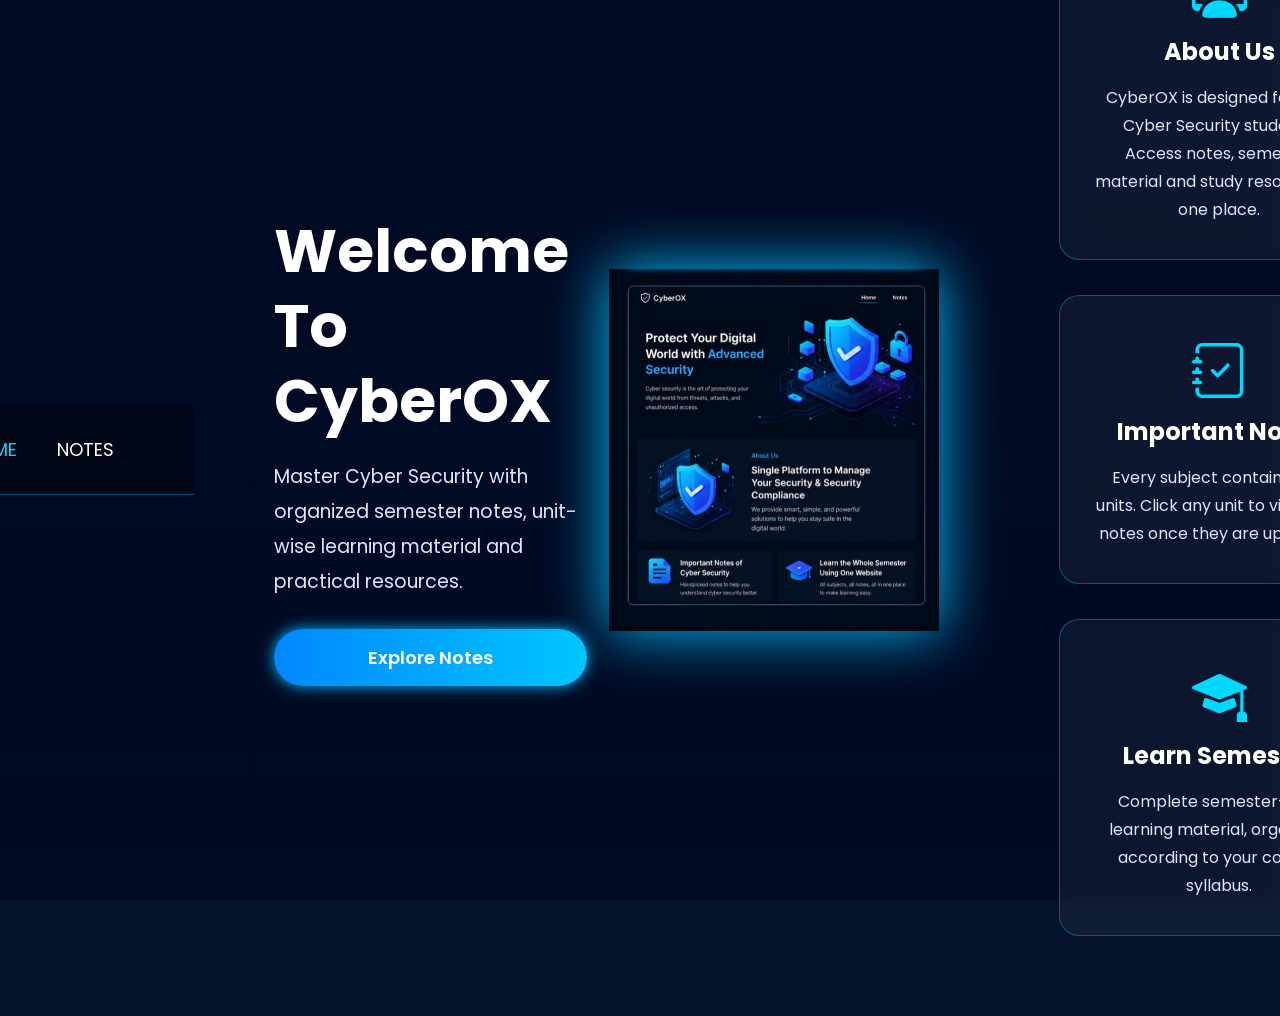
==== home.html @ 8b753ce7 "Add files via upload" ====
<!DOCTYPE html>
<html lang="en">

<head>

    <meta charset="UTF-8">

    <meta name="viewport" content="width=device-width, initial-scale=1.0">

    <title>CyberOX | Home</title>

    <link rel="stylesheet" href="style.css">

    <link href="https://fonts.googleapis.com/css2?family=Poppins:wght@300;400;500;600;700&display=swap" rel="stylesheet">

    <link rel="stylesheet"
    href="https://cdn.jsdelivr.net/npm/bootstrap-icons@1.11.3/font/bootstrap-icons.min.css">

</head>

<body class="home-body">

<div class="home-bg"></div>

<!-- ================= NAVBAR ================= -->

<nav class="navbar">

    <div class="logo">

        <img src="shield.png" width="45">

        <span>CyberOX</span>

    </div>

    <ul>

        <li><a href="home.html" class="active">HOME</a></li>

        <li><a href="notes.html">NOTES</a></li>

    </ul>

</nav>

<!-- ================= HERO ================= -->

<section class="hero">

<div class="hero-left">

<h1>

Welcome To<br>

CyberOX

</h1>

<p>

Master Cyber Security with organized semester notes,
unit-wise learning material and practical resources.

</p>

<a href="notes.html">

<button>

Explore Notes

</button>

</a>

</div>

<div class="hero-right">

<img src="shield.png" class="shield">

</div>

</section>

<!-- ================= CARDS ================= -->

<section class="cards">

<div class="card">

<i class="bi bi-person-workspace"></i>

<h2>About Us</h2>

<p>

CyberOX is designed for MSc Cyber Security students.
Access notes, semester material and study resources in one place.

</p>

</div>

<div class="card">

<i class="bi bi-journal-check"></i>

<h2>Important Notes</h2>

<p>

Every subject contains four units.
Click any unit to view your notes once they are uploaded.

</p>

</div>

<div class="card">

<i class="bi bi-mortarboard-fill"></i>

<h2>Learn Semester</h2>

<p>

Complete semester-wise learning material,
organized according to your college syllabus.

</p>

</div>

</section>

<footer>

© 2026 CyberOX | MSc Cyber Security

</footer>

</body>

</html>
---- style.css ----
/* ==========================
   GOOGLE FONT
========================== */
*{
    margin:0;
    padding:0;
    box-sizing:border-box;
    font-family:'Poppins',sans-serif;
}

body{
    height:100vh;
    display:flex;
    justify-content:center;
    align-items:center;
    overflow:hidden;
    background:#020817;
    position:relative;
}

/* ==========================
   BACKGROUND
========================== */

.background{
    position:fixed;
    inset:0;
    background:
    linear-gradient(rgba(1,8,30,.90),rgba(1,8,30,.90)),
    url("hacker.jpg");
    background-size:cover;
    background-position:center;
    background-repeat:no-repeat;
    z-index:-3;
}

/* Blue overlay */
.background::before{
    content:"";
    position:absolute;
    width:100%;
    height:100%;
    background:
    radial-gradient(circle at top right,
    rgba(0,170,255,.35),
    transparent 55%);
}

/* ==========================
   LOGIN CONTAINER
========================== */

.login-container{

    width:950px;
    height:520px;

    display:flex;

    border-radius:25px;

    overflow:hidden;

    background:rgba(8,15,35,.75);

    backdrop-filter:blur(12px);

    border:2px solid rgba(0,174,255,.5);

    box-shadow:

    0 0 15px #00bfff,

    0 0 35px rgba(0,180,255,.4),

    0 0 80px rgba(0,150,255,.15);

}

/* ==========================
   LEFT PANEL
========================== */

.login-box{

    width:50%;

    padding:65px 55px;

    color:white;

}

.login-box h1{

    font-size:42px;

    margin-bottom:50px;

}

/* ==========================
   INPUT BOX
========================== */

.input-box{

    position:relative;

    margin-bottom:35px;

}

.input-box input{

    width:100%;

    background:transparent;

    border:none;

    border-bottom:2px solid #8ebdff;

    padding:14px 0;

    color:white;

    font-size:18px;

    outline:none;

}

.input-box input::placeholder{

    color:#b8d7ff;

}

.input-box i{

    position:absolute;

    right:10px;

    top:50%;

    transform:translateY(-50%);

    color:#67c5ff;

    font-size:20px;

}

/* ==========================
   BUTTON
========================== */

button{

    width:100%;

    padding:15px;

    border:none;

    border-radius:35px;

    font-size:18px;

    font-weight:600;

    cursor:pointer;

    color:white;

    background:linear-gradient(90deg,#0088ff,#00c6ff);

    transition:.35s;

    box-shadow:

    0 0 15px #00b7ff;

}

button:hover{

    transform:translateY(-3px);

    box-shadow:

    0 0 25px #00c6ff,

    0 0 60px rgba(0,198,255,.6);

}

/* ==========================
   RIGHT PANEL
========================== */

.welcome{

    width:50%;

    position:relative;

    display:flex;

    flex-direction:column;

    justify-content:center;

    align-items:center;

    color:white;

    text-align:center;

    overflow:hidden;

    background:linear-gradient(135deg,#0b63ff,#33d0ff);

    clip-path:polygon(22% 0,100% 0,100% 100%,0 100%);

}

.welcome::before{

    content:"";

    position:absolute;

    width:500px;

    height:500px;

    border-radius:50%;

    background:rgba(255,255,255,.08);

    filter:blur(25px);

    animation:pulse 6s infinite;

}

.welcome h1{

    font-size:48px;

    z-index:2;

    margin-bottom:20px;

    text-shadow:0 0 12px #fff;

}

.welcome p{

    z-index:2;

    font-size:20px;

    line-height:35px;

    color:#eaf8ff;

}

/* ==========================
   FLOATING GLOW CIRCLES
========================== */

.circle{

    position:absolute;

    border-radius:50%;

    filter:blur(60px);

    animation:float 10s infinite ease-in-out;

}

.c1{

    width:220px;
    height:220px;

    background:#00bfff;

    top:-70px;
    left:-80px;

}

.c2{

    width:180px;
    height:180px;

    background:#0066ff;

    right:-60px;
    bottom:-40px;

}

.c3{

    width:120px;
    height:120px;

    background:#22d3ff;

    top:60%;

    left:15%;

}

/* ==========================
   ANIMATION
========================== */

@keyframes float{

0%{

transform:translateY(0px);

}

50%{

transform:translateY(-30px);

}

100%{

transform:translateY(0px);

}

}

@keyframes pulse{

0%{

transform:scale(1);

opacity:.4;

}

50%{

transform:scale(1.2);

opacity:.7;

}

100%{

transform:scale(1);

opacity:.4;

}

}

/* ==========================
   RESPONSIVE
========================== */

@media(max-width:900px){

.login-container{

width:95%;

height:auto;

flex-direction:column;

}

.login-box{

width:100%;

padding:50px 30px;

}

.welcome{

width:100%;

height:280px;

clip-path:none;

}

.welcome h1{

font-size:34px;

}

.welcome p{

font-size:17px;

line-height:30px;

}

}

/*==========================
HOME PAGE
==========================*/

.home-body{

background:#04122b;

color:white;

overflow-x:hidden;

}

.home-bg{

position:fixed;

inset:0;

background:

linear-gradient(rgba(0,10,35,.85),rgba(0,10,35,.92)),

url("hacker.jpg");

background-size:cover;

background-position:center;

z-index:-1;

}

.navbar{

display:flex;

justify-content:space-between;

align-items:center;

padding:20px 80px;

background:rgba(0,0,0,.4);

backdrop-filter:blur(8px);

border-bottom:1px solid rgba(0,180,255,.4);

}

.logo{

display:flex;

align-items:center;

gap:12px;

font-size:28px;

font-weight:bold;

color:#00d9ff;

}

.navbar ul{

display:flex;

list-style:none;

gap:40px;

}

.navbar a{

text-decoration:none;

color:white;

font-size:18px;

transition:.3s;

}

.navbar a:hover{

color:#00d9ff;

}

.active{

color:#00d9ff !important;

}

.hero{

display:flex;

justify-content:space-between;

align-items:center;

padding:80px;

}

.hero-left{

width:50%;

}

.hero-left h1{

font-size:60px;

line-height:75px;

margin-bottom:20px;

}

.hero-left p{

font-size:19px;

line-height:35px;

color:#d5e9ff;

margin-bottom:30px;

}

.hero-right{

width:40%;

display:flex;

justify-content:center;

}

.shield{

width:330px;

animation:float 5s infinite;

filter:drop-shadow(0 0 30px #00bfff);

}

.cards{

display:flex;

justify-content:center;

gap:35px;

padding:30px 80px 80px;

flex-wrap:wrap;

}

.card{

width:320px;

padding:35px;

background:rgba(255,255,255,.05);

border:1px solid rgba(0,180,255,.4);

border-radius:20px;

backdrop-filter:blur(12px);

transition:.4s;

text-align:center;

}

.card:hover{

transform:translateY(-10px);

box-shadow:0 0 25px #00bfff;

}

.card i{

font-size:55px;

color:#00d9ff;

margin-bottom:15px;

}

.card h2{

margin-bottom:15px;

}

.card p{

color:#d9e7ff;

line-height:28px;

}

footer{

text-align:center;

padding:25px;

font-size:16px;

color:#b6dcff;

}

/*=====================
NOTES PAGE
======================*/

.subject-title{

text-align:center;

font-size:42px;

margin:50px 0;

color:#00d9ff;

text-shadow:0 0 20px #00bfff;

}

.subjects{

width:85%;

margin:auto;

display:grid;

grid-template-columns:repeat(auto-fit,minmax(320px,1fr));

gap:25px;

padding-bottom:60px;

}

.subject{

background:rgba(255,255,255,.05);

border:1px solid rgba(0,180,255,.5);

border-radius:15px;

overflow:hidden;

backdrop-filter:blur(10px);

transition:.4s;

}

.subject:hover{

box-shadow:0 0 20px #00bfff;

transform:translateY(-5px);

}

.subject summary{

padding:18px 25px;

font-size:20px;

cursor:pointer;

font-weight:600;

color:white;

list-style:none;

}

.subject summary::-webkit-details-marker{

display:none;

}

.subject summary::after{

content:"▼";

float:right;

color:#00d9ff;

}

.subject[open] summary::after{

content:"▲";

}

.units{

display:flex;

flex-direction:column;

padding:15px;

}

.units a{

padding:14px;

margin:8px 0;

text-decoration:none;

color:white;

border-radius:10px;

background:#0d2748;

transition:.3s;

}

.units a:hover{

background:#00bfff;

color:#001428;

font-weight:bold;

}

/*=========================
UNIT PAGE
==========================*/

.unit-container{

width:700px;

margin:100px auto;

padding:50px;

text-align:center;

background:rgba(255,255,255,.05);

border:2px solid rgba(0,180,255,.4);

border-radius:25px;

backdrop-filter:blur(15px);

box-shadow:0 0 25px rgba(0,180,255,.4);

animation:float 5s infinite;

}

.unit-container i{

font-size:90px;

color:#00d9ff;

margin-bottom:25px;

}

.unit-container h1{

font-size:40px;

margin-bottom:20px;

color:white;

}

.unit-container p{

font-size:20px;

line-height:35px;

color:#d5e9ff;

margin-bottom:40px;

}

.back-btn{

width:250px;

}
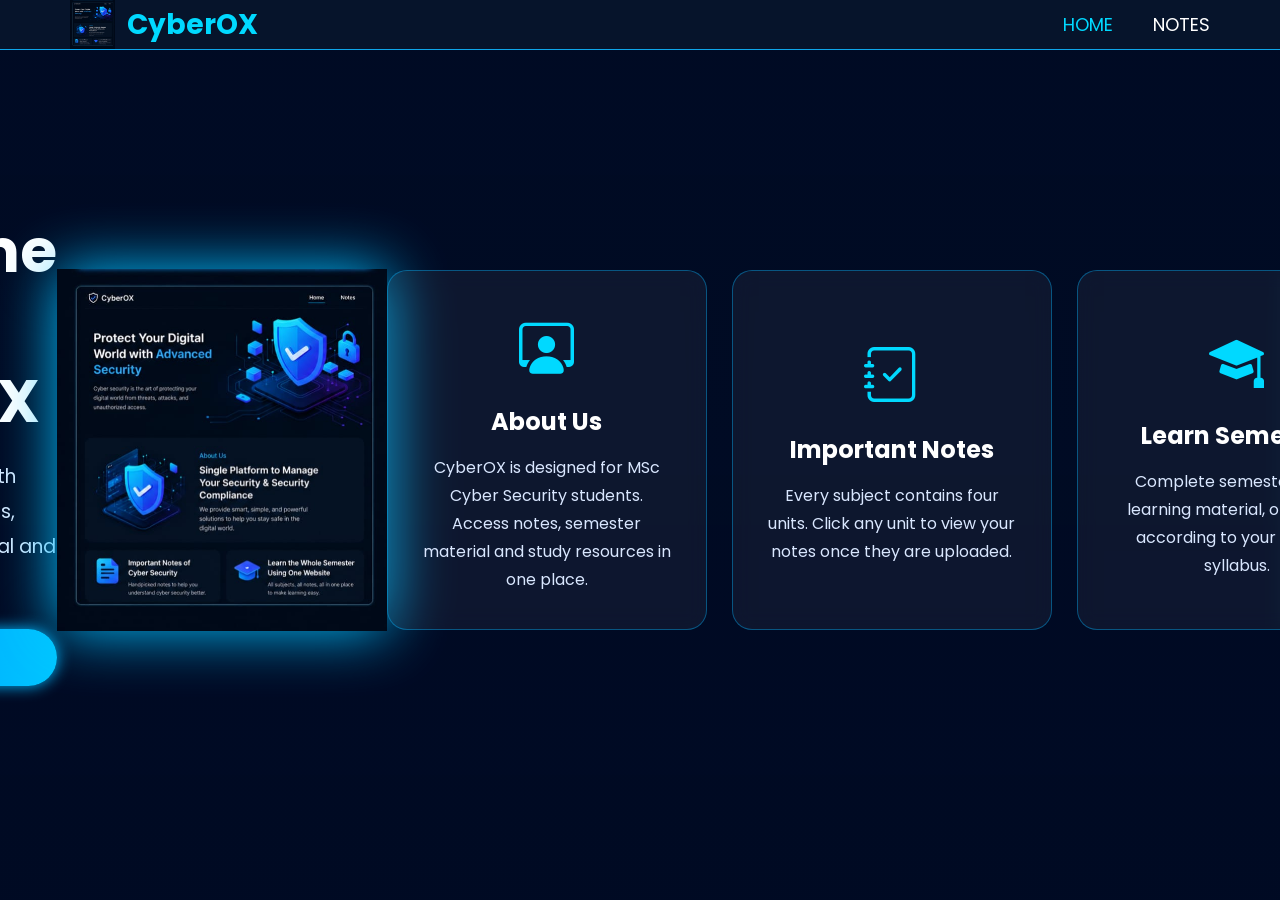
==== commit 84acac60: "Fix HTML formatting and clean up code" ====
--- a/home.html
+++ b/home.html
@@ -4,7 +4,6 @@
 <head>
 
     <meta charset="UTF-8">
-
     <meta name="viewport" content="width=device-width, initial-scale=1.0">
 
     <title>CyberOX | Home</title>
@@ -27,19 +26,13 @@
 <nav class="navbar">
 
     <div class="logo">
-
         <img src="shield.png" width="45">
-
         <span>CyberOX</span>
-
     </div>
 
     <ul>
-
         <li><a href="home.html" class="active">HOME</a></li>
-
         <li><a href="notes.html">NOTES</a></li>
-
     </ul>
 
 </nav>
@@ -48,100 +41,87 @@
 
 <section class="hero">
 
-<div class="hero-left">
+    <!-- LEFT SIDE -->
 
-<h1>
+    <div class="hero-left">
 
-Welcome To<br>
+        <h1>
+            Welcome To<br>
+            CyberOX
+        </h1>
 
-CyberOX
+        <p>
+            Master Cyber Security with organized semester notes,
+            unit-wise learning material and practical resources.
+        </p>
 
-</h1>
+        <a href="notes.html">
+            <button>Explore Notes</button>
+        </a>
 
-<p>
+    </div>
 
-Master Cyber Security with organized semester notes,
-unit-wise learning material and practical resources.
+    <!-- CENTER IMAGE -->
 
-</p>
+    <div class="hero-right">
 
-<a href="notes.html">
+        <img src="shield.png" class="shield">
 
-<button>
+    </div>
 
-Explore Notes
+    <!-- RIGHT SIDE CARDS -->
 
-</button>
+    <div class="cards">
 
-</a>
+        <div class="card">
 
-</div>
+            <i class="bi bi-person-workspace"></i>
 
-<div class="hero-right">
+            <h2>About Us</h2>
 
-<img src="shield.png" class="shield">
+            <p>
+                CyberOX is designed for MSc Cyber Security students.
+                Access notes, semester material and study resources in one place.
+            </p>
 
-</div>
+        </div>
 
-</section>
+        <div class="card">
 
-<!-- ================= CARDS ================= -->
+            <i class="bi bi-journal-check"></i>
 
-<section class="cards">
+            <h2>Important Notes</h2>
 
-<div class="card">
+            <p>
+                Every subject contains four units.
+                Click any unit to view your notes once they are uploaded.
+            </p>
 
-<i class="bi bi-person-workspace"></i>
+        </div>
 
-<h2>About Us</h2>
+        <div class="card">
 
-<p>
+            <i class="bi bi-mortarboard-fill"></i>
 
-CyberOX is designed for MSc Cyber Security students.
-Access notes, semester material and study resources in one place.
+            <h2>Learn Semester</h2>
 
-</p>
+            <p>
+                Complete semester-wise learning material,
+                organized according to your college syllabus.
+            </p>
 
-</div>
+        </div>
 
-<div class="card">
-
-<i class="bi bi-journal-check"></i>
-
-<h2>Important Notes</h2>
-
-<p>
-
-Every subject contains four units.
-Click any unit to view your notes once they are uploaded.
-
-</p>
-
-</div>
-
-<div class="card">
-
-<i class="bi bi-mortarboard-fill"></i>
-
-<h2>Learn Semester</h2>
-
-<p>
-
-Complete semester-wise learning material,
-organized according to your college syllabus.
-
-</p>
-
-</div>
+    </div>
 
 </section>
 
 <footer>
 
-© 2026 CyberOX | MSc Cyber Security
+    © 2026 CyberOX | MSc Cyber Security
 
 </footer>
 
 </body>
 
-</html>+</html>
--- a/style.css
+++ b/style.css
@@ -463,164 +463,175 @@
 }
 
 .navbar{
+    position: fixed;
+    top: 0;
+    left: 0;
+    width: 100%;
+
+    hight: 75px;
+
+    display: flex;
+    justify-content: space-between;
+    align-items: center;
+
+    padding: 0 70px;
+
+    background: #06142b;
+
+    backdrop-filter: blur(10px);
+
+    border-bottom: 1px solid #0ea5e9;
+
+    z-index: 9999;
+}
+
+.navbar ul{
+    display:flex;
+
+    list-style:none;
+
+    gap:40px;
+
+    margin:0;
+
+    padding:0;
+}
+
+.logo{
+    display:flex;
+
+    align-items:center;
+
+    gap:12px;
+
+    font-size:28px;
+
+    font-weight:bold;
+
+    color:#00d9ff;
+}
+.navbar a{
+
+text-decoration:none;
+
+color:white;
+
+font-size:18px;
+
+transition:.3s;
+
+}
+
+.navbar a:hover{
+
+color:#00d9ff;
+
+}
+
+.active{
+
+color:#00d9ff !important;
+
+}
+
+.hero{
+    display: flex;
+    justify-content: space-between;
+    align-items: center;
+    
+    width: 100%
+
+    padding: 120px 80px 50px;
+
+    min-height: 100vh;
+}
+
+.hero-left{
+
+width:50%;
+
+}
+
+.hero-left h1{
+
+font-size:60px;
+
+line-height:75px;
+
+margin-bottom:20px;
+
+}
+
+.hero-left p{
+
+font-size:19px;
+
+line-height:35px;
+
+color:#d5e9ff;
+
+margin-bottom:30px;
+
+}
+
+.hero-right{
+
+width:40%;
 
 display:flex;
 
-justify-content:space-between;
-
-align-items:center;
-
-padding:20px 80px;
-
-background:rgba(0,0,0,.4);
-
-backdrop-filter:blur(8px);
-
-border-bottom:1px solid rgba(0,180,255,.4);
-
-}
-
-.logo{
+justify-content:center;
+
+}
+
+.shield{
+
+width:330px;
+
+animation:float 5s infinite;
+
+filter:drop-shadow(0 0 30px #00bfff);
+
+}
+
+.cards{
 
 display:flex;
-
-align-items:center;
-
-gap:12px;
-
-font-size:28px;
-
-font-weight:bold;
-
-color:#00d9ff;
-
-}
-
-.navbar ul{
+justify-content: space-betwwen;
+align items: flex-start;
+
+gap:25px;
+
+width: 95%;
+margin: 60px auto:
+
+
+flex-wrap:nowrap;
+
+}
+
+.card{
+
+width:320px;
+min-hight:250px;
+
+padding:35px;
+
+background:rgba(255,255,255,.05);
+
+border:1px solid rgba(0,180,255,.4);
+
+border-radius:20px;
+
+backdrop-filter:blur(10px);
+
+transition:.4s;
+
+text-align:center;
 
 display:flex;
-
-list-style:none;
-
-gap:40px;
-
-}
-
-.navbar a{
-
-text-decoration:none;
-
-color:white;
-
-font-size:18px;
-
-transition:.3s;
-
-}
-
-.navbar a:hover{
-
-color:#00d9ff;
-
-}
-
-.active{
-
-color:#00d9ff !important;
-
-}
-
-.hero{
-
-display:flex;
-
-justify-content:space-between;
-
-align-items:center;
-
-padding:80px;
-
-}
-
-.hero-left{
-
-width:50%;
-
-}
-
-.hero-left h1{
-
-font-size:60px;
-
-line-height:75px;
-
-margin-bottom:20px;
-
-}
-
-.hero-left p{
-
-font-size:19px;
-
-line-height:35px;
-
-color:#d5e9ff;
-
-margin-bottom:30px;
-
-}
-
-.hero-right{
-
-width:40%;
-
-display:flex;
-
+flex-direction:column;
 justify-content:center;
-
-}
-
-.shield{
-
-width:330px;
-
-animation:float 5s infinite;
-
-filter:drop-shadow(0 0 30px #00bfff);
-
-}
-
-.cards{
-
-display:flex;
-
-justify-content:center;
-
-gap:35px;
-
-padding:30px 80px 80px;
-
-flex-wrap:wrap;
-
-}
-
-.card{
-
-width:320px;
-
-padding:35px;
-
-background:rgba(255,255,255,.05);
-
-border:1px solid rgba(0,180,255,.4);
-
-border-radius:20px;
-
-backdrop-filter:blur(12px);
-
-transition:.4s;
-
-text-align:center;
 
 }
 
@@ -866,4 +877,4 @@
 
 width:250px;
 
-}+}
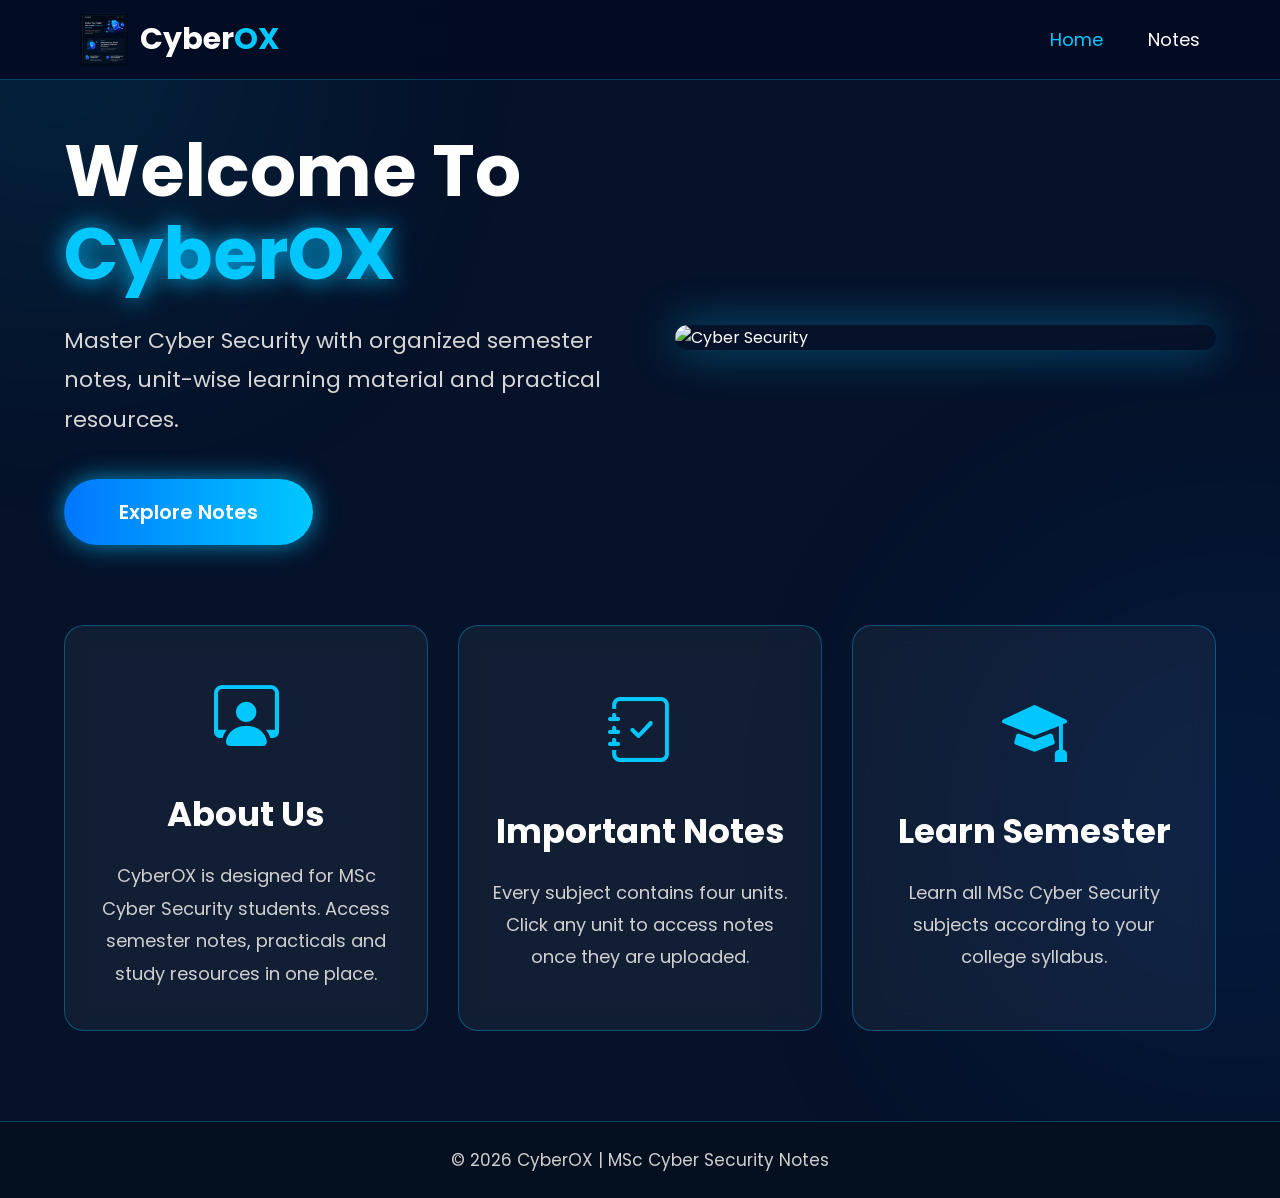
==== commit 7060873c: "Revamp home.html with new layout and styles Updated HTML structure and styling for the home page, in" ====
--- a/home.html
+++ b/home.html
@@ -13,65 +13,82 @@
     <link href="https://fonts.googleapis.com/css2?family=Poppins:wght@300;400;500;600;700&display=swap" rel="stylesheet">
 
     <link rel="stylesheet"
-    href="https://cdn.jsdelivr.net/npm/bootstrap-icons@1.11.3/font/bootstrap-icons.min.css">
+        href="https://cdn.jsdelivr.net/npm/bootstrap-icons@1.11.3/font/bootstrap-icons.min.css">
 
 </head>
 
-<body class="home-body">
+<body class="home-page">
 
-<div class="home-bg"></div>
+    <!-- Background Glow -->
+    <div class="bg-glow glow1"></div>
+    <div class="bg-glow glow2"></div>
 
-<!-- ================= NAVBAR ================= -->
+    <!-- ================= NAVBAR ================= -->
 
-<nav class="navbar">
+    <nav class="navbar">
 
-    <div class="logo">
-        <img src="shield.png" width="45">
-        <span>CyberOX</span>
-    </div>
+        <div class="logo">
 
-    <ul>
-        <li><a href="home.html" class="active">HOME</a></li>
-        <li><a href="notes.html">NOTES</a></li>
-    </ul>
+            <img src="shield.png" alt="Logo">
 
-</nav>
+            <h2>Cyber<span>OX</span></h2>
 
-<!-- ================= HERO ================= -->
+        </div>
 
-<section class="hero">
+        <ul>
 
-    <!-- LEFT SIDE -->
+            <li><a href="home.html" class="active">Home</a></li>
 
-    <div class="hero-left">
+            <li><a href="notes.html">Notes</a></li>
 
-        <h1>
-            Welcome To<br>
-            CyberOX
-        </h1>
+        </ul>
 
-        <p>
-            Master Cyber Security with organized semester notes,
-            unit-wise learning material and practical resources.
-        </p>
+    </nav>
 
-        <a href="notes.html">
-            <button>Explore Notes</button>
-        </a>
+    <!-- ================= HERO ================= -->
 
-    </div>
+    <section class="hero">
 
-    <!-- CENTER IMAGE -->
+        <!-- LEFT -->
 
-    <div class="hero-right">
+        <div class="hero-content">
 
-        <img src="shield.png" class="shield">
+            <h1>
 
-    </div>
+                Welcome To <br>
 
-    <!-- RIGHT SIDE CARDS -->
+                <span>CyberOX</span>
 
-    <div class="cards">
+            </h1>
+
+            <p>
+
+                Master Cyber Security with organized semester notes,
+                unit-wise learning material and practical resources.
+
+            </p>
+
+            <a href="notes.html" class="btn">
+
+                Explore Notes
+
+            </a>
+
+        </div>
+
+        <!-- RIGHT -->
+
+        <div class="hero-image">
+
+            <img src="homepage.png" alt="Cyber Security">
+
+        </div>
+
+    </section>
+
+    <!-- ================= CARDS ================= -->
+
+    <section class="services">
 
         <div class="card">
 
@@ -80,8 +97,11 @@
             <h2>About Us</h2>
 
             <p>
+
                 CyberOX is designed for MSc Cyber Security students.
-                Access notes, semester material and study resources in one place.
+                Access semester notes, practicals and study resources
+                in one place.
+
             </p>
 
         </div>
@@ -93,8 +113,10 @@
             <h2>Important Notes</h2>
 
             <p>
+
                 Every subject contains four units.
-                Click any unit to view your notes once they are uploaded.
+                Click any unit to access notes once they are uploaded.
+
             </p>
 
         </div>
@@ -106,21 +128,23 @@
             <h2>Learn Semester</h2>
 
             <p>
-                Complete semester-wise learning material,
-                organized according to your college syllabus.
+
+                Learn all MSc Cyber Security subjects
+                according to your college syllabus.
+
             </p>
 
         </div>
 
-    </div>
+    </section>
 
-</section>
+    <!-- ================= FOOTER ================= -->
 
-<footer>
+    <footer>
 
-    © 2026 CyberOX | MSc Cyber Security
+        © 2026 CyberOX | MSc Cyber Security Notes
 
-</footer>
+    </footer>
 
 </body>
 
--- a/style.css
+++ b/style.css
@@ -1,6 +1,7 @@
-/* ==========================
+/* ===========================
    GOOGLE FONT
-========================== */
+=========================== */
+
 *{
     margin:0;
     padding:0;
@@ -8,873 +9,451 @@
     font-family:'Poppins',sans-serif;
 }
 
-body{
-    height:100vh;
-    display:flex;
+html{
+    scroll-behavior:smooth;
+}
+
+body.home-page{
+
+    background:#051229;
+    color:#fff;
+    overflow-x:hidden;
+
+}
+
+/* ===========================
+   BACKGROUND GLOW
+=========================== */
+
+.bg-glow{
+
+    position:fixed;
+    border-radius:50%;
+    filter:blur(140px);
+    z-index:-1;
+
+}
+
+.glow1{
+
+    width:350px;
+    height:350px;
+
+    background:#00bfff;
+
+    top:-120px;
+    left:-120px;
+
+    opacity:.20;
+
+}
+
+.glow2{
+
+    width:450px;
+    height:450px;
+
+    background:#0066ff;
+
+    right:-180px;
+    bottom:-150px;
+
+    opacity:.15;
+
+}
+
+/* ===========================
+   NAVBAR
+=========================== */
+
+.navbar{
+
+    position:fixed;
+
+    top:0;
+    left:0;
+
+    width:100%;
+
+    height:80px;
+
+    padding:0 80px;
+
+    display:flex;
+    justify-content:space-between;
+    align-items:center;
+
+    background:rgba(3,12,35,.95);
+
+    backdrop-filter:blur(12px);
+
+    border-bottom:1px solid rgba(0,191,255,.3);
+
+    z-index:999;
+
+}
+
+.logo{
+
+    display:flex;
+    align-items:center;
+    gap:12px;
+
+}
+
+.logo img{
+
+    width:48px;
+
+}
+
+.logo h2{
+
+    font-size:30px;
+    color:#fff;
+    font-weight:700;
+
+}
+
+.logo span{
+
+    color:#00c8ff;
+
+}
+
+.navbar ul{
+
+    display:flex;
+    gap:45px;
+    list-style:none;
+
+}
+
+.navbar ul li a{
+
+    color:#fff;
+    text-decoration:none;
+    font-size:18px;
+    transition:.3s;
+
+}
+
+.navbar ul li a:hover,
+.navbar ul li a.active{
+
+    color:#00c8ff;
+
+}
+
+/* ===========================
+   HERO
+=========================== */
+
+.hero{
+
+    width:90%;
+    margin:130px auto 80px;
+
+    display:flex;
+
+    justify-content:space-between;
+
+    align-items:center;
+
+    gap:70px;
+
+}
+
+.hero-content{
+
+    flex:1;
+
+}
+
+.hero-content h1{
+
+    font-size:72px;
+    line-height:1.15;
+    font-weight:700;
+
+}
+
+.hero-content h1 span{
+
+    color:#00c8ff;
+
+    text-shadow:0 0 25px #00bfff;
+
+}
+
+.hero-content p{
+
+    margin-top:25px;
+
+    font-size:22px;
+
+    line-height:1.8;
+
+    color:#d6d6d6;
+
+    max-width:620px;
+
+}
+
+.btn{
+
+    display:inline-block;
+
+    margin-top:40px;
+
+    background:linear-gradient(90deg,#0077ff,#00c8ff);
+
+    color:#fff;
+
+    padding:18px 55px;
+
+    border-radius:50px;
+
+    text-decoration:none;
+
+    font-size:20px;
+
+    font-weight:600;
+
+    box-shadow:0 0 25px rgba(0,191,255,.7);
+
+    transition:.35s;
+
+}
+
+.btn:hover{
+
+    transform:translateY(-4px);
+
+    box-shadow:0 0 40px #00bfff;
+
+}
+
+/* ===========================
+   IMAGE
+=========================== */
+
+.hero-image{
+
+    flex:1;
+
+    display:flex;
+
     justify-content:center;
-    align-items:center;
-    overflow:hidden;
-    background:#020817;
-    position:relative;
-}
-
-/* ==========================
-   BACKGROUND
-========================== */
-
-.background{
-    position:fixed;
-    inset:0;
-    background:
-    linear-gradient(rgba(1,8,30,.90),rgba(1,8,30,.90)),
-    url("hacker.jpg");
-    background-size:cover;
-    background-position:center;
-    background-repeat:no-repeat;
-    z-index:-3;
-}
-
-/* Blue overlay */
-.background::before{
-    content:"";
-    position:absolute;
+
+}
+
+.hero-image img{
+
     width:100%;
-    height:100%;
-    background:
-    radial-gradient(circle at top right,
-    rgba(0,170,255,.35),
-    transparent 55%);
-}
-
-/* ==========================
-   LOGIN CONTAINER
-========================== */
-
-.login-container{
-
-    width:950px;
-    height:520px;
-
-    display:flex;
-
-    border-radius:25px;
-
-    overflow:hidden;
-
-    background:rgba(8,15,35,.75);
+
+    max-width:560px;
+
+    border-radius:18px;
+
+    box-shadow:0 0 45px rgba(0,191,255,.45);
+
+}
+
+/* ===========================
+   SERVICES SECTION
+=========================== */
+
+.services{
+
+    width:90%;
+
+    margin:30px auto 90px;
+
+    display:grid;
+
+    grid-template-columns:repeat(3,1fr);
+
+    gap:30px;
+
+}
+
+.card{
+
+    background:rgba(255,255,255,.05);
+
+    border:1px solid rgba(0,191,255,.35);
+
+    border-radius:20px;
+
+    padding:40px 30px;
+
+    text-align:center;
+
+    transition:.4s;
 
     backdrop-filter:blur(12px);
 
-    border:2px solid rgba(0,174,255,.5);
-
-    box-shadow:
-
-    0 0 15px #00bfff,
-
-    0 0 35px rgba(0,180,255,.4),
-
-    0 0 80px rgba(0,150,255,.15);
-
-}
-
-/* ==========================
-   LEFT PANEL
-========================== */
-
-.login-box{
-
-    width:50%;
-
-    padding:65px 55px;
-
-    color:white;
-
-}
-
-.login-box h1{
-
-    font-size:42px;
-
-    margin-bottom:50px;
-
-}
-
-/* ==========================
-   INPUT BOX
-========================== */
-
-.input-box{
-
-    position:relative;
-
-    margin-bottom:35px;
-
-}
-
-.input-box input{
-
-    width:100%;
-
-    background:transparent;
-
-    border:none;
-
-    border-bottom:2px solid #8ebdff;
-
-    padding:14px 0;
-
-    color:white;
+    min-height:320px;
+
+    display:flex;
+
+    flex-direction:column;
+
+    justify-content:center;
+
+}
+
+.card:hover{
+
+    transform:translateY(-12px);
+
+    box-shadow:0 0 30px rgba(0,191,255,.6);
+
+    border-color:#00c8ff;
+
+}
+
+.card i{
+
+    font-size:65px;
+
+    color:#00c8ff;
+
+    margin-bottom:25px;
+
+}
+
+.card h2{
+
+    font-size:34px;
+
+    margin-bottom:20px;
+
+    font-weight:700;
+
+}
+
+.card p{
+
+    color:#d0d0d0;
 
     font-size:18px;
 
-    outline:none;
-
-}
-
-.input-box input::placeholder{
-
-    color:#b8d7ff;
-
-}
-
-.input-box i{
-
-    position:absolute;
-
-    right:10px;
-
-    top:50%;
-
-    transform:translateY(-50%);
-
-    color:#67c5ff;
-
-    font-size:20px;
-
-}
-
-/* ==========================
-   BUTTON
-========================== */
-
-button{
-
-    width:100%;
-
-    padding:15px;
-
-    border:none;
-
-    border-radius:35px;
+    line-height:1.8;
+
+}
+
+/* ===========================
+   FOOTER
+=========================== */
+
+footer{
+
+    background:#04101f;
+
+    border-top:1px solid rgba(0,191,255,.3);
+
+    text-align:center;
+
+    padding:25px;
+
+    font-size:17px;
+
+    color:#cfcfcf;
+
+}
+
+/* ===========================
+   RESPONSIVE
+=========================== */
+
+@media(max-width:1200px){
+
+.hero{
+
+    flex-direction:column;
+
+    text-align:center;
+
+}
+
+.hero-content p{
+
+    max-width:100%;
+
+}
+
+.services{
+
+    grid-template-columns:repeat(2,1fr);
+
+}
+
+}
+
+@media(max-width:768px){
+
+.navbar{
+
+    padding:0 20px;
+
+}
+
+.logo h2{
+
+    font-size:24px;
+
+}
+
+.navbar ul{
+
+    gap:20px;
+
+}
+
+.hero{
+
+    margin-top:120px;
+
+}
+
+.hero-content h1{
+
+    font-size:48px;
+
+}
+
+.hero-content p{
 
     font-size:18px;
 
-    font-weight:600;
-
-    cursor:pointer;
-
-    color:white;
-
-    background:linear-gradient(90deg,#0088ff,#00c6ff);
-
-    transition:.35s;
-
-    box-shadow:
-
-    0 0 15px #00b7ff;
-
-}
-
-button:hover{
-
-    transform:translateY(-3px);
-
-    box-shadow:
-
-    0 0 25px #00c6ff,
-
-    0 0 60px rgba(0,198,255,.6);
-
-}
-
-/* ==========================
-   RIGHT PANEL
-========================== */
-
-.welcome{
-
-    width:50%;
-
-    position:relative;
-
-    display:flex;
-
-    flex-direction:column;
-
-    justify-content:center;
-
-    align-items:center;
-
-    color:white;
-
-    text-align:center;
-
-    overflow:hidden;
-
-    background:linear-gradient(135deg,#0b63ff,#33d0ff);
-
-    clip-path:polygon(22% 0,100% 0,100% 100%,0 100%);
-
-}
-
-.welcome::before{
-
-    content:"";
-
-    position:absolute;
-
-    width:500px;
-
-    height:500px;
-
-    border-radius:50%;
-
-    background:rgba(255,255,255,.08);
-
-    filter:blur(25px);
-
-    animation:pulse 6s infinite;
-
-}
-
-.welcome h1{
-
-    font-size:48px;
-
-    z-index:2;
-
-    margin-bottom:20px;
-
-    text-shadow:0 0 12px #fff;
-
-}
-
-.welcome p{
-
-    z-index:2;
-
-    font-size:20px;
-
-    line-height:35px;
-
-    color:#eaf8ff;
-
-}
-
-/* ==========================
-   FLOATING GLOW CIRCLES
-========================== */
-
-.circle{
-
-    position:absolute;
-
-    border-radius:50%;
-
-    filter:blur(60px);
-
-    animation:float 10s infinite ease-in-out;
-
-}
-
-.c1{
-
-    width:220px;
-    height:220px;
-
-    background:#00bfff;
-
-    top:-70px;
-    left:-80px;
-
-}
-
-.c2{
-
-    width:180px;
-    height:180px;
-
-    background:#0066ff;
-
-    right:-60px;
-    bottom:-40px;
-
-}
-
-.c3{
-
-    width:120px;
-    height:120px;
-
-    background:#22d3ff;
-
-    top:60%;
-
-    left:15%;
-
-}
-
-/* ==========================
-   ANIMATION
-========================== */
-
-@keyframes float{
-
-0%{
-
-transform:translateY(0px);
-
-}
-
-50%{
-
-transform:translateY(-30px);
-
-}
-
-100%{
-
-transform:translateY(0px);
-
-}
-
-}
-
-@keyframes pulse{
-
-0%{
-
-transform:scale(1);
-
-opacity:.4;
-
-}
-
-50%{
-
-transform:scale(1.2);
-
-opacity:.7;
-
-}
-
-100%{
-
-transform:scale(1);
-
-opacity:.4;
-
-}
-
-}
-
-/* ==========================
-   RESPONSIVE
-========================== */
-
-@media(max-width:900px){
-
-.login-container{
-
-width:95%;
-
-height:auto;
-
-flex-direction:column;
-
-}
-
-.login-box{
-
-width:100%;
-
-padding:50px 30px;
-
-}
-
-.welcome{
-
-width:100%;
-
-height:280px;
-
-clip-path:none;
-
-}
-
-.welcome h1{
-
-font-size:34px;
-
-}
-
-.welcome p{
-
-font-size:17px;
-
-line-height:30px;
-
-}
-
-}
-
-/*==========================
-HOME PAGE
-==========================*/
-
-.home-body{
-
-background:#04122b;
-
-color:white;
-
-overflow-x:hidden;
-
-}
-
-.home-bg{
-
-position:fixed;
-
-inset:0;
-
-background:
-
-linear-gradient(rgba(0,10,35,.85),rgba(0,10,35,.92)),
-
-url("hacker.jpg");
-
-background-size:cover;
-
-background-position:center;
-
-z-index:-1;
-
-}
-
-.navbar{
-    position: fixed;
-    top: 0;
-    left: 0;
-    width: 100%;
-
-    hight: 75px;
-
-    display: flex;
-    justify-content: space-between;
-    align-items: center;
-
-    padding: 0 70px;
-
-    background: #06142b;
-
-    backdrop-filter: blur(10px);
-
-    border-bottom: 1px solid #0ea5e9;
-
-    z-index: 9999;
-}
-
-.navbar ul{
-    display:flex;
-
-    list-style:none;
-
-    gap:40px;
-
-    margin:0;
-
-    padding:0;
-}
-
-.logo{
-    display:flex;
-
-    align-items:center;
-
-    gap:12px;
-
-    font-size:28px;
-
-    font-weight:bold;
-
-    color:#00d9ff;
-}
-.navbar a{
-
-text-decoration:none;
-
-color:white;
-
-font-size:18px;
-
-transition:.3s;
-
-}
-
-.navbar a:hover{
-
-color:#00d9ff;
-
-}
-
-.active{
-
-color:#00d9ff !important;
-
-}
-
-.hero{
-    display: flex;
-    justify-content: space-between;
-    align-items: center;
-    
-    width: 100%
-
-    padding: 120px 80px 50px;
-
-    min-height: 100vh;
-}
-
-.hero-left{
-
-width:50%;
-
-}
-
-.hero-left h1{
-
-font-size:60px;
-
-line-height:75px;
-
-margin-bottom:20px;
-
-}
-
-.hero-left p{
-
-font-size:19px;
-
-line-height:35px;
-
-color:#d5e9ff;
-
-margin-bottom:30px;
-
-}
-
-.hero-right{
-
-width:40%;
-
-display:flex;
-
-justify-content:center;
-
-}
-
-.shield{
-
-width:330px;
-
-animation:float 5s infinite;
-
-filter:drop-shadow(0 0 30px #00bfff);
-
-}
-
-.cards{
-
-display:flex;
-justify-content: space-betwwen;
-align items: flex-start;
-
-gap:25px;
-
-width: 95%;
-margin: 60px auto:
-
-
-flex-wrap:nowrap;
+}
+
+.hero-image img{
+
+    max-width:100%;
+
+}
+
+.services{
+
+    grid-template-columns:1fr;
 
 }
 
 .card{
 
-width:320px;
-min-hight:250px;
-
-padding:35px;
-
-background:rgba(255,255,255,.05);
-
-border:1px solid rgba(0,180,255,.4);
-
-border-radius:20px;
-
-backdrop-filter:blur(10px);
-
-transition:.4s;
-
-text-align:center;
-
-display:flex;
-flex-direction:column;
-justify-content:center;
-
-}
-
-.card:hover{
-
-transform:translateY(-10px);
-
-box-shadow:0 0 25px #00bfff;
-
-}
-
-.card i{
-
-font-size:55px;
-
-color:#00d9ff;
-
-margin-bottom:15px;
-
-}
-
-.card h2{
-
-margin-bottom:15px;
-
-}
-
-.card p{
-
-color:#d9e7ff;
-
-line-height:28px;
-
-}
-
-footer{
-
-text-align:center;
-
-padding:25px;
-
-font-size:16px;
-
-color:#b6dcff;
-
-}
-
-/*=====================
-NOTES PAGE
-======================*/
-
-.subject-title{
-
-text-align:center;
-
-font-size:42px;
-
-margin:50px 0;
-
-color:#00d9ff;
-
-text-shadow:0 0 20px #00bfff;
-
-}
-
-.subjects{
-
-width:85%;
-
-margin:auto;
-
-display:grid;
-
-grid-template-columns:repeat(auto-fit,minmax(320px,1fr));
-
-gap:25px;
-
-padding-bottom:60px;
-
-}
-
-.subject{
-
-background:rgba(255,255,255,.05);
-
-border:1px solid rgba(0,180,255,.5);
-
-border-radius:15px;
-
-overflow:hidden;
-
-backdrop-filter:blur(10px);
-
-transition:.4s;
-
-}
-
-.subject:hover{
-
-box-shadow:0 0 20px #00bfff;
-
-transform:translateY(-5px);
-
-}
-
-.subject summary{
-
-padding:18px 25px;
-
-font-size:20px;
-
-cursor:pointer;
-
-font-weight:600;
-
-color:white;
-
-list-style:none;
-
-}
-
-.subject summary::-webkit-details-marker{
-
-display:none;
-
-}
-
-.subject summary::after{
-
-content:"▼";
-
-float:right;
-
-color:#00d9ff;
-
-}
-
-.subject[open] summary::after{
-
-content:"▲";
-
-}
-
-.units{
-
-display:flex;
-
-flex-direction:column;
-
-padding:15px;
-
-}
-
-.units a{
-
-padding:14px;
-
-margin:8px 0;
-
-text-decoration:none;
-
-color:white;
-
-border-radius:10px;
-
-background:#0d2748;
-
-transition:.3s;
-
-}
-
-.units a:hover{
-
-background:#00bfff;
-
-color:#001428;
-
-font-weight:bold;
-
-}
-
-/*=========================
-UNIT PAGE
-==========================*/
-
-.unit-container{
-
-width:700px;
-
-margin:100px auto;
-
-padding:50px;
-
-text-align:center;
-
-background:rgba(255,255,255,.05);
-
-border:2px solid rgba(0,180,255,.4);
-
-border-radius:25px;
-
-backdrop-filter:blur(15px);
-
-box-shadow:0 0 25px rgba(0,180,255,.4);
-
-animation:float 5s infinite;
-
-}
-
-.unit-container i{
-
-font-size:90px;
-
-color:#00d9ff;
-
-margin-bottom:25px;
-
-}
-
-.unit-container h1{
-
-font-size:40px;
-
-margin-bottom:20px;
-
-color:white;
-
-}
-
-.unit-container p{
-
-font-size:20px;
-
-line-height:35px;
-
-color:#d5e9ff;
-
-margin-bottom:40px;
-
-}
-
-.back-btn{
-
-width:250px;
-
-}
+    min-height:auto;
+
+}
+
+.btn{
+
+    font-size:18px;
+
+    padding:16px 40px;
+
+}
+
+}
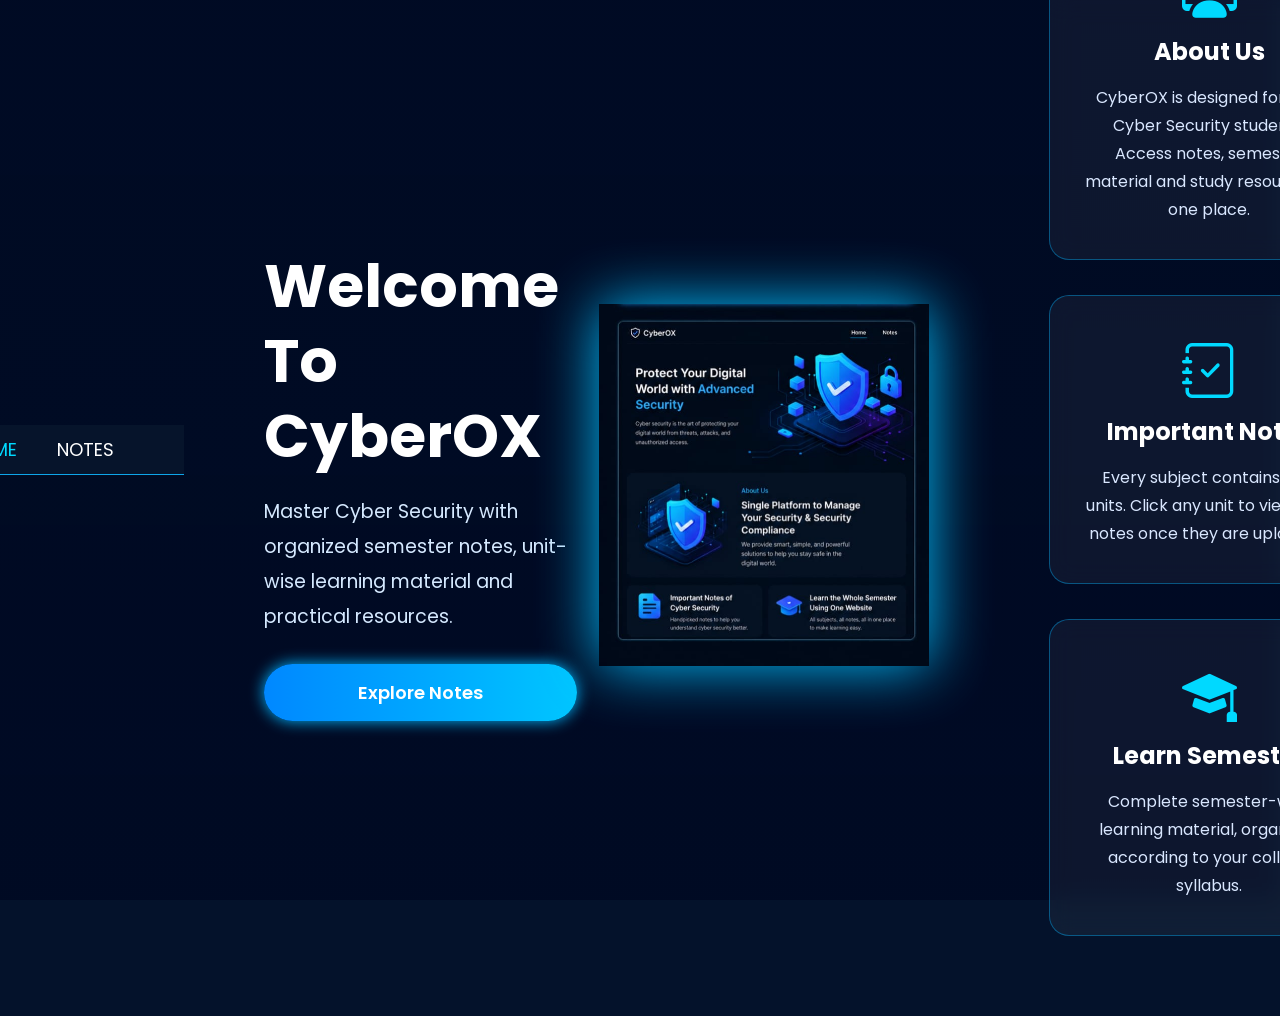
==== commit 1270c4d6: "Refactor home.html structure and styling" ====
--- a/home.html
+++ b/home.html
@@ -4,6 +4,7 @@
 <head>
 
     <meta charset="UTF-8">
+
     <meta name="viewport" content="width=device-width, initial-scale=1.0">
 
     <title>CyberOX | Home</title>
@@ -13,138 +14,133 @@
     <link href="https://fonts.googleapis.com/css2?family=Poppins:wght@300;400;500;600;700&display=swap" rel="stylesheet">
 
     <link rel="stylesheet"
-        href="https://cdn.jsdelivr.net/npm/bootstrap-icons@1.11.3/font/bootstrap-icons.min.css">
+    href="https://cdn.jsdelivr.net/npm/bootstrap-icons@1.11.3/font/bootstrap-icons.min.css">
 
 </head>
 
-<body class="home-page">
+<body class="home-body">
 
-    <!-- Background Glow -->
-    <div class="bg-glow glow1"></div>
-    <div class="bg-glow glow2"></div>
+<div class="home-bg"></div>
 
-    <!-- ================= NAVBAR ================= -->
+<!-- ================= NAVBAR ================= -->
 
-    <nav class="navbar">
+<nav class="navbar">
 
-        <div class="logo">
+    <div class="logo">
 
-            <img src="shield.png" alt="Logo">
+        <img src="shield.png" width="45">
 
-            <h2>Cyber<span>OX</span></h2>
+        <span>CyberOX</span>
 
-        </div>
+    </div>
 
-        <ul>
+    <ul>
 
-            <li><a href="home.html" class="active">Home</a></li>
+        <li><a href="home.html" class="active">HOME</a></li>
 
-            <li><a href="notes.html">Notes</a></li>
+        <li><a href="notes.html">NOTES</a></li>
 
-        </ul>
+    </ul>
 
-    </nav>
+</nav>
 
-    <!-- ================= HERO ================= -->
+<!-- ================= HERO ================= -->
 
-    <section class="hero">
+<section class="hero">
 
-        <!-- LEFT -->
+<div class="hero-left">
 
-        <div class="hero-content">
+<h1>
 
-            <h1>
+Welcome To<br>
 
-                Welcome To <br>
+CyberOX
 
-                <span>CyberOX</span>
+</h1>
 
-            </h1>
+<p>
 
-            <p>
+Master Cyber Security with organized semester notes,
+unit-wise learning material and practical resources.
 
-                Master Cyber Security with organized semester notes,
-                unit-wise learning material and practical resources.
+</p>
 
-            </p>
+<a href="notes.html">
 
-            <a href="notes.html" class="btn">
+<button>
 
-                Explore Notes
+Explore Notes
 
-            </a>
+</button>
 
-        </div>
+</a>
 
-        <!-- RIGHT -->
+</div>
 
-        <div class="hero-image">
+<div class="hero-right">
 
-            <img src="homepage.png" alt="Cyber Security">
+<img src="shield.png" class="shield">
 
-        </div>
+</div>
 
-    </section>
+</section>
 
-    <!-- ================= CARDS ================= -->
+<!-- ================= CARDS ================= -->
 
-    <section class="services">
+<section class="cards">
 
-        <div class="card">
+<div class="card">
 
-            <i class="bi bi-person-workspace"></i>
+<i class="bi bi-person-workspace"></i>
 
-            <h2>About Us</h2>
+<h2>About Us</h2>
 
-            <p>
+<p>
 
-                CyberOX is designed for MSc Cyber Security students.
-                Access semester notes, practicals and study resources
-                in one place.
+CyberOX is designed for MSc Cyber Security students.
+Access notes, semester material and study resources in one place.
 
-            </p>
+</p>
 
-        </div>
+</div>
 
-        <div class="card">
+<div class="card">
 
-            <i class="bi bi-journal-check"></i>
+<i class="bi bi-journal-check"></i>
 
-            <h2>Important Notes</h2>
+<h2>Important Notes</h2>
 
-            <p>
+<p>
 
-                Every subject contains four units.
-                Click any unit to access notes once they are uploaded.
+Every subject contains four units.
+Click any unit to view your notes once they are uploaded.
 
-            </p>
+</p>
 
-        </div>
+</div>
 
-        <div class="card">
+<div class="card">
 
-            <i class="bi bi-mortarboard-fill"></i>
+<i class="bi bi-mortarboard-fill"></i>
 
-            <h2>Learn Semester</h2>
+<h2>Learn Semester</h2>
 
-            <p>
+<p>
 
-                Learn all MSc Cyber Security subjects
-                according to your college syllabus.
+Complete semester-wise learning material,
+organized according to your college syllabus.
 
-            </p>
+</p>
 
-        </div>
+</div>
 
-    </section>
+</section>
 
-    <!-- ================= FOOTER ================= -->
+<footer>
 
-    <footer>
+© 2026 CyberOX | MSc Cyber Security
 
-        © 2026 CyberOX | MSc Cyber Security Notes
-
-    </footer>
+</footer>
 
 </body>
 
--- a/style.css
+++ b/style.css
@@ -1,7 +1,6 @@
-/* ===========================
+/* ==========================
    GOOGLE FONT
-=========================== */
-
+========================== */
 *{
     margin:0;
     padding:0;
@@ -9,451 +8,866 @@
     font-family:'Poppins',sans-serif;
 }
 
-html{
-    scroll-behavior:smooth;
-}
-
-body.home-page{
-
-    background:#051229;
-    color:#fff;
-    overflow-x:hidden;
-
-}
-
-/* ===========================
-   BACKGROUND GLOW
-=========================== */
-
-.bg-glow{
-
+body{
+    height:100vh;
+    display:flex;
+    justify-content:center;
+    align-items:center;
+    overflow:hidden;
+    background:#020817;
+    position:relative;
+}
+
+/* ==========================
+   BACKGROUND
+========================== */
+
+.background{
     position:fixed;
+    inset:0;
+    background:
+    linear-gradient(rgba(1,8,30,.90),rgba(1,8,30,.90)),
+    url("hacker.jpg");
+    background-size:cover;
+    background-position:center;
+    background-repeat:no-repeat;
+    z-index:-3;
+}
+
+/* Blue overlay */
+.background::before{
+    content:"";
+    position:absolute;
+    width:100%;
+    height:100%;
+    background:
+    radial-gradient(circle at top right,
+    rgba(0,170,255,.35),
+    transparent 55%);
+}
+
+/* ==========================
+   LOGIN CONTAINER
+========================== */
+
+.login-container{
+
+    width:950px;
+    height:520px;
+
+    display:flex;
+
+    border-radius:25px;
+
+    overflow:hidden;
+
+    background:rgba(8,15,35,.75);
+
+    backdrop-filter:blur(12px);
+
+    border:2px solid rgba(0,174,255,.5);
+
+    box-shadow:
+
+    0 0 15px #00bfff,
+
+    0 0 35px rgba(0,180,255,.4),
+
+    0 0 80px rgba(0,150,255,.15);
+
+}
+
+/* ==========================
+   LEFT PANEL
+========================== */
+
+.login-box{
+
+    width:50%;
+
+    padding:65px 55px;
+
+    color:white;
+
+}
+
+.login-box h1{
+
+    font-size:42px;
+
+    margin-bottom:50px;
+
+}
+
+/* ==========================
+   INPUT BOX
+========================== */
+
+.input-box{
+
+    position:relative;
+
+    margin-bottom:35px;
+
+}
+
+.input-box input{
+
+    width:100%;
+
+    background:transparent;
+
+    border:none;
+
+    border-bottom:2px solid #8ebdff;
+
+    padding:14px 0;
+
+    color:white;
+
+    font-size:18px;
+
+    outline:none;
+
+}
+
+.input-box input::placeholder{
+
+    color:#b8d7ff;
+
+}
+
+.input-box i{
+
+    position:absolute;
+
+    right:10px;
+
+    top:50%;
+
+    transform:translateY(-50%);
+
+    color:#67c5ff;
+
+    font-size:20px;
+
+}
+
+/* ==========================
+   BUTTON
+========================== */
+
+button{
+
+    width:100%;
+
+    padding:15px;
+
+    border:none;
+
+    border-radius:35px;
+
+    font-size:18px;
+
+    font-weight:600;
+
+    cursor:pointer;
+
+    color:white;
+
+    background:linear-gradient(90deg,#0088ff,#00c6ff);
+
+    transition:.35s;
+
+    box-shadow:
+
+    0 0 15px #00b7ff;
+
+}
+
+button:hover{
+
+    transform:translateY(-3px);
+
+    box-shadow:
+
+    0 0 25px #00c6ff,
+
+    0 0 60px rgba(0,198,255,.6);
+
+}
+
+/* ==========================
+   RIGHT PANEL
+========================== */
+
+.welcome{
+
+    width:50%;
+
+    position:relative;
+
+    display:flex;
+
+    flex-direction:column;
+
+    justify-content:center;
+
+    align-items:center;
+
+    color:white;
+
+    text-align:center;
+
+    overflow:hidden;
+
+    background:linear-gradient(135deg,#0b63ff,#33d0ff);
+
+    clip-path:polygon(22% 0,100% 0,100% 100%,0 100%);
+
+}
+
+.welcome::before{
+
+    content:"";
+
+    position:absolute;
+
+    width:500px;
+
+    height:500px;
+
     border-radius:50%;
-    filter:blur(140px);
-    z-index:-1;
-
-}
-
-.glow1{
-
-    width:350px;
-    height:350px;
+
+    background:rgba(255,255,255,.08);
+
+    filter:blur(25px);
+
+    animation:pulse 6s infinite;
+
+}
+
+.welcome h1{
+
+    font-size:48px;
+
+    z-index:2;
+
+    margin-bottom:20px;
+
+    text-shadow:0 0 12px #fff;
+
+}
+
+.welcome p{
+
+    z-index:2;
+
+    font-size:20px;
+
+    line-height:35px;
+
+    color:#eaf8ff;
+
+}
+
+/* ==========================
+   FLOATING GLOW CIRCLES
+========================== */
+
+.circle{
+
+    position:absolute;
+
+    border-radius:50%;
+
+    filter:blur(60px);
+
+    animation:float 10s infinite ease-in-out;
+
+}
+
+.c1{
+
+    width:220px;
+    height:220px;
 
     background:#00bfff;
 
-    top:-120px;
-    left:-120px;
-
-    opacity:.20;
-
-}
-
-.glow2{
-
-    width:450px;
-    height:450px;
+    top:-70px;
+    left:-80px;
+
+}
+
+.c2{
+
+    width:180px;
+    height:180px;
 
     background:#0066ff;
 
-    right:-180px;
-    bottom:-150px;
-
-    opacity:.15;
-
-}
-
-/* ===========================
-   NAVBAR
-=========================== */
+    right:-60px;
+    bottom:-40px;
+
+}
+
+.c3{
+
+    width:120px;
+    height:120px;
+
+    background:#22d3ff;
+
+    top:60%;
+
+    left:15%;
+
+}
+
+/* ==========================
+   ANIMATION
+========================== */
+
+@keyframes float{
+
+0%{
+
+transform:translateY(0px);
+
+}
+
+50%{
+
+transform:translateY(-30px);
+
+}
+
+100%{
+
+transform:translateY(0px);
+
+}
+
+}
+
+@keyframes pulse{
+
+0%{
+
+transform:scale(1);
+
+opacity:.4;
+
+}
+
+50%{
+
+transform:scale(1.2);
+
+opacity:.7;
+
+}
+
+100%{
+
+transform:scale(1);
+
+opacity:.4;
+
+}
+
+}
+
+/* ==========================
+   RESPONSIVE
+========================== */
+
+@media(max-width:900px){
+
+.login-container{
+
+width:95%;
+
+height:auto;
+
+flex-direction:column;
+
+}
+
+.login-box{
+
+width:100%;
+
+padding:50px 30px;
+
+}
+
+.welcome{
+
+width:100%;
+
+height:280px;
+
+clip-path:none;
+
+}
+
+.welcome h1{
+
+font-size:34px;
+
+}
+
+.welcome p{
+
+font-size:17px;
+
+line-height:30px;
+
+}
+
+}
+
+/*==========================
+HOME PAGE
+==========================*/
+
+.home-body{
+
+background:#04122b;
+
+color:white;
+
+overflow-x:hidden;
+
+}
+
+.home-bg{
+
+position:fixed;
+
+inset:0;
+
+background:
+
+linear-gradient(rgba(0,10,35,.85),rgba(0,10,35,.92)),
+
+url("hacker.jpg");
+
+background-size:cover;
+
+background-position:center;
+
+z-index:-1;
+
+}
 
 .navbar{
 
-    position:fixed;
-
-    top:0;
-    left:0;
-
-    width:100%;
-
-    height:80px;
-
-    padding:0 80px;
-
-    display:flex;
-    justify-content:space-between;
-    align-items:center;
-
-    background:rgba(3,12,35,.95);
-
-    backdrop-filter:blur(12px);
-
-    border-bottom:1px solid rgba(0,191,255,.3);
-
-    z-index:999;
+display:flex;
+
+justify-content:space-between;
+
+align-items:center;
+
+padding:0px 70px;
+
+background:#06142b;
+
+backdrop-filter:blur(8px);
+
+border-bottom:1px solid #0ea5e9;
+
+z-index: 9999;
 
 }
 
 .logo{
 
-    display:flex;
-    align-items:center;
-    gap:12px;
-
-}
-
-.logo img{
-
-    width:48px;
-
-}
-
-.logo h2{
-
-    font-size:30px;
-    color:#fff;
-    font-weight:700;
-
-}
-
-.logo span{
-
-    color:#00c8ff;
+display:flex;
+
+align-items:center;
+
+gap:12px;
+
+font-size:28px;
+
+font-weight:bold;
+
+color:#00d9ff;
 
 }
 
 .navbar ul{
 
-    display:flex;
-    gap:45px;
-    list-style:none;
-
-}
-
-.navbar ul li a{
-
-    color:#fff;
-    text-decoration:none;
-    font-size:18px;
-    transition:.3s;
-
-}
-
-.navbar ul li a:hover,
-.navbar ul li a.active{
-
-    color:#00c8ff;
-
-}
-
-/* ===========================
-   HERO
-=========================== */
+display:flex;
+
+list-style:none;
+
+gap:40px;
+
+}
+
+.navbar a{
+
+text-decoration:none;
+
+color:white;
+
+font-size:18px;
+
+transition:.3s;
+
+}
+
+.navbar a:hover{
+
+color:#00d9ff;
+
+}
+
+.active{
+
+color:#00d9ff !important;
+
+}
 
 .hero{
 
-    width:90%;
-    margin:130px auto 80px;
-
-    display:flex;
-
-    justify-content:space-between;
-
-    align-items:center;
-
-    gap:70px;
-
-}
-
-.hero-content{
-
-    flex:1;
-
-}
-
-.hero-content h1{
-
-    font-size:72px;
-    line-height:1.15;
-    font-weight:700;
-
-}
-
-.hero-content h1 span{
-
-    color:#00c8ff;
-
-    text-shadow:0 0 25px #00bfff;
-
-}
-
-.hero-content p{
-
-    margin-top:25px;
-
-    font-size:22px;
-
-    line-height:1.8;
-
-    color:#d6d6d6;
-
-    max-width:620px;
-
-}
-
-.btn{
-
-    display:inline-block;
-
-    margin-top:40px;
-
-    background:linear-gradient(90deg,#0077ff,#00c8ff);
-
-    color:#fff;
-
-    padding:18px 55px;
-
-    border-radius:50px;
-
-    text-decoration:none;
-
-    font-size:20px;
-
-    font-weight:600;
-
-    box-shadow:0 0 25px rgba(0,191,255,.7);
-
-    transition:.35s;
-
-}
-
-.btn:hover{
-
-    transform:translateY(-4px);
-
-    box-shadow:0 0 40px #00bfff;
-
-}
-
-/* ===========================
-   IMAGE
-=========================== */
-
-.hero-image{
-
-    flex:1;
-
-    display:flex;
-
-    justify-content:center;
-
-}
-
-.hero-image img{
-
-    width:100%;
-
-    max-width:560px;
-
-    border-radius:18px;
-
-    box-shadow:0 0 45px rgba(0,191,255,.45);
-
-}
-
-/* ===========================
-   SERVICES SECTION
-=========================== */
-
-.services{
-
-    width:90%;
-
-    margin:30px auto 90px;
-
-    display:grid;
-
-    grid-template-columns:repeat(3,1fr);
-
-    gap:30px;
+display:flex;
+
+justify-content:space-between;
+
+align-items:center;
+
+width:100%;
+min-height:100vh;
+
+padding:120px 80px 50px;
+
+}
+
+.hero-left{
+
+width:50%;
+
+}
+
+.hero-left h1{
+
+font-size:60px;
+
+line-height:75px;
+
+margin-bottom:20px;
+
+}
+
+.hero-left p{
+
+font-size:19px;
+
+line-height:35px;
+
+color:#d5e9ff;
+
+margin-bottom:30px;
+
+}
+
+.hero-right{
+
+width:40%;
+
+display:flex;
+
+justify-content:center;
+
+}
+
+.shield{
+
+width:330px;
+
+animation:float 5s infinite;
+
+filter:drop-shadow(0 0 30px #00bfff);
+
+}
+
+.cards{
+
+display:flex;
+
+justify-content:center;
+
+gap:35px;
+
+padding:30px 80px 80px;
+
+flex-wrap:wrap;
 
 }
 
 .card{
 
-    background:rgba(255,255,255,.05);
-
-    border:1px solid rgba(0,191,255,.35);
-
-    border-radius:20px;
-
-    padding:40px 30px;
-
-    text-align:center;
-
-    transition:.4s;
-
-    backdrop-filter:blur(12px);
-
-    min-height:320px;
-
-    display:flex;
-
-    flex-direction:column;
-
-    justify-content:center;
+width:320px;
+
+padding:35px;
+
+background:rgba(255,255,255,.05);
+
+border:1px solid rgba(0,180,255,.4);
+
+border-radius:20px;
+
+backdrop-filter:blur(12px);
+
+transition:.4s;
+
+text-align:center;
 
 }
 
 .card:hover{
 
-    transform:translateY(-12px);
-
-    box-shadow:0 0 30px rgba(0,191,255,.6);
-
-    border-color:#00c8ff;
+transform:translateY(-10px);
+
+box-shadow:0 0 25px #00bfff;
 
 }
 
 .card i{
 
-    font-size:65px;
-
-    color:#00c8ff;
-
-    margin-bottom:25px;
+font-size:55px;
+
+color:#00d9ff;
+
+margin-bottom:15px;
 
 }
 
 .card h2{
 
-    font-size:34px;
-
-    margin-bottom:20px;
-
-    font-weight:700;
+margin-bottom:15px;
 
 }
 
 .card p{
 
-    color:#d0d0d0;
-
-    font-size:18px;
-
-    line-height:1.8;
-
-}
-
-/* ===========================
-   FOOTER
-=========================== */
+color:#d9e7ff;
+
+line-height:28px;
+
+}
 
 footer{
 
-    background:#04101f;
-
-    border-top:1px solid rgba(0,191,255,.3);
-
-    text-align:center;
-
-    padding:25px;
-
-    font-size:17px;
-
-    color:#cfcfcf;
-
-}
-
-/* ===========================
-   RESPONSIVE
-=========================== */
-
-@media(max-width:1200px){
-
-.hero{
-
-    flex-direction:column;
-
-    text-align:center;
-
-}
-
-.hero-content p{
-
-    max-width:100%;
-
-}
-
-.services{
-
-    grid-template-columns:repeat(2,1fr);
-
-}
-
-}
-
-@media(max-width:768px){
-
-.navbar{
-
-    padding:0 20px;
-
-}
-
-.logo h2{
-
-    font-size:24px;
-
-}
-
-.navbar ul{
-
-    gap:20px;
-
-}
-
-.hero{
-
-    margin-top:120px;
-
-}
-
-.hero-content h1{
-
-    font-size:48px;
-
-}
-
-.hero-content p{
-
-    font-size:18px;
-
-}
-
-.hero-image img{
-
-    max-width:100%;
-
-}
-
-.services{
-
-    grid-template-columns:1fr;
-
-}
-
-.card{
-
-    min-height:auto;
-
-}
-
-.btn{
-
-    font-size:18px;
-
-    padding:16px 40px;
-
-}
-
-}
+text-align:center;
+
+padding:25px;
+
+font-size:16px;
+
+color:#b6dcff;
+
+}
+/*=====================
+NOTES PAGE
+======================*/
+
+.subject-title{
+
+text-align:center;
+
+font-size:42px;
+
+margin:50px 0;
+
+color:#00d9ff;
+
+text-shadow:0 0 20px #00bfff;
+
+}
+
+.subjects{
+
+width:85%;
+
+margin:auto;
+
+display:grid;
+
+grid-template-columns:repeat(auto-fit,minmax(320px,1fr));
+
+gap:25px;
+
+padding-bottom:60px;
+
+}
+
+.subject{
+
+background:rgba(255,255,255,.05);
+
+border:1px solid rgba(0,180,255,.5);
+
+border-radius:15px;
+
+overflow:hidden;
+
+backdrop-filter:blur(10px);
+
+transition:.4s;
+
+}
+
+.subject:hover{
+
+box-shadow:0 0 20px #00bfff;
+
+transform:translateY(-5px);
+
+}
+
+.subject summary{
+
+padding:18px 25px;
+
+font-size:20px;
+
+cursor:pointer;
+
+font-weight:600;
+
+color:white;
+
+list-style:none;
+
+}
+
+.subject summary::-webkit-details-marker{
+
+display:none;
+
+}
+
+.subject summary::after{
+
+content:"▼";
+
+float:right;
+
+color:#00d9ff;
+
+}
+
+.subject[open] summary::after{
+
+content:"▲";
+
+}
+
+.units{
+
+display:flex;
+
+flex-direction:column;
+
+padding:15px;
+
+}
+
+.units a{
+
+padding:14px;
+
+margin:8px 0;
+
+text-decoration:none;
+
+color:white;
+
+border-radius:10px;
+
+background:#0d2748;
+
+transition:.3s;
+
+}
+
+.units a:hover{
+
+background:#00bfff;
+
+color:#001428;
+
+font-weight:bold;
+
+}
+
+/*=========================
+UNIT PAGE
+==========================*/
+
+.unit-container{
+
+width:700px;
+
+margin:100px auto;
+
+padding:50px;
+
+text-align:center;
+
+background:rgba(255,255,255,.05);
+
+border:2px solid rgba(0,180,255,.4);
+
+border-radius:25px;
+
+backdrop-filter:blur(15px);
+
+box-shadow:0 0 25px rgba(0,180,255,.4);
+
+animation:float 5s infinite;
+
+}
+
+.unit-container i{
+
+font-size:90px;
+
+color:#00d9ff;
+
+margin-bottom:25px;
+
+}
+
+.unit-container h1{
+
+font-size:40px;
+
+margin-bottom:20px;
+
+color:white;
+
+}
+
+.unit-container p{
+
+font-size:20px;
+
+line-height:35px;
+
+color:#d5e9ff;
+
+margin-bottom:40px;
+
+}
+
+.back-btn{
+
+width:250px;
+
+}
